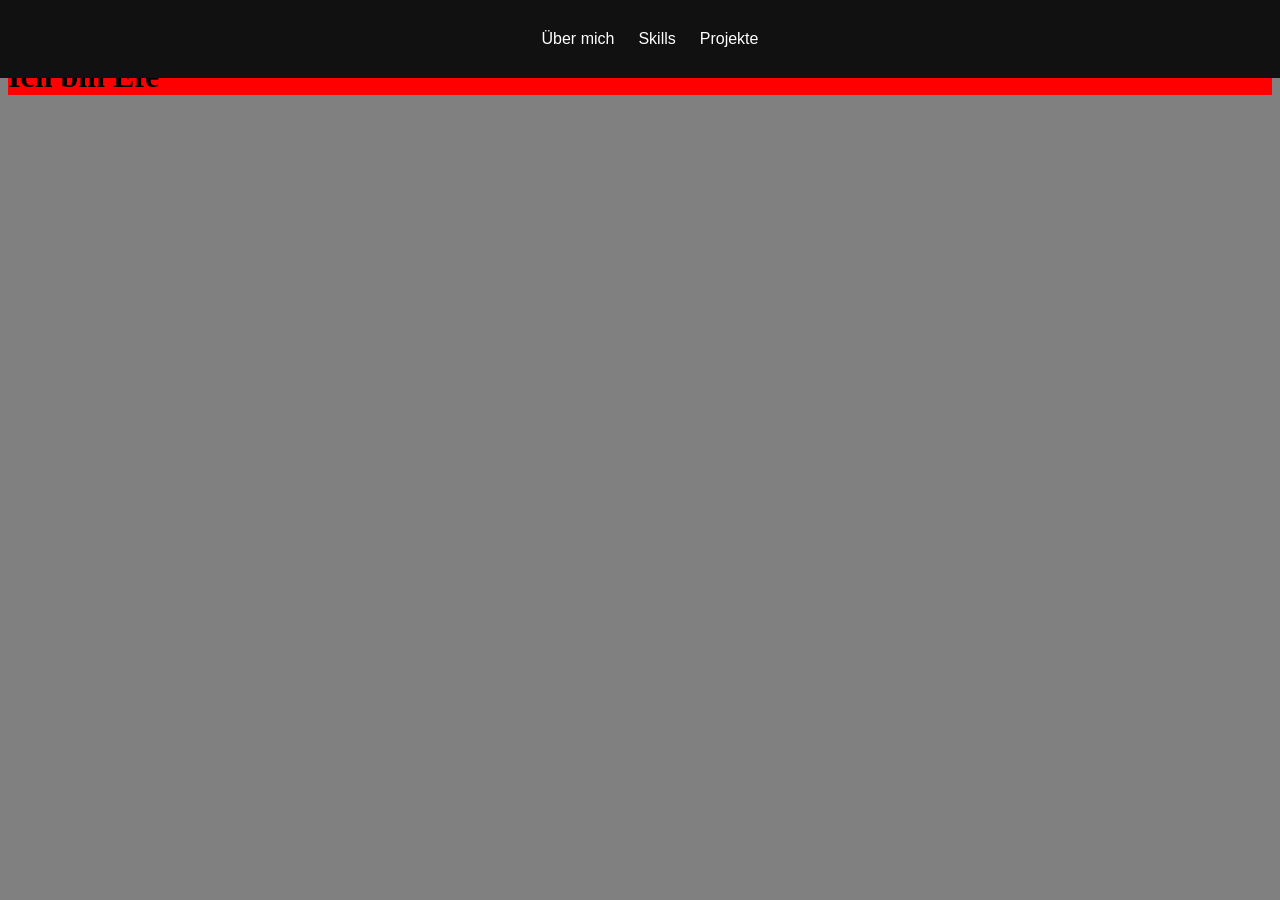
==== index.html @ 21edbffa "Update index content" ====
<!DOCTYPE html>
<html>
<head>
    <meta charset='utf-8'>
    <meta http-equiv='X-UA-Compatible' content='IE=edge'>
    <title>Page Title</title>
    <meta name='viewport' content='width=device-width, initial-scale=1'>
    <link rel='stylesheet' type='text/css' media='screen' href='style.css'>
    <script src='main.js'></script>
</head>
<body>
    <haeder class="navbar">
        <div class="container">
            <nav>
                <a href="./ueberMich.html">Über mich</a>
                <a href="./skills.html">Skills</a>
                <a href="./projekte.html">Projekte</a>
            </nav>
        </div>
    </haeder>
    <main>
        <h1>
            Hey Du, <br>
            Ich bin Efe
        </h1>
    </main>
    <footer></footer>
</body>
</html>
---- style.css ----
body{
    background-color: gray;
}

header{
    
}

.navbar {
  position: fixed;

  top: 0;
  left: 0;
  width: 100%;
  background: #111;
  padding: 30px 0;
}

.container {
  max-width: 1100px;
  margin: 0 auto;
  display: flex;
  align-items: center;
  justify-content: center;
}

.navbar a {
  color: white;
  text-decoration: none;
  font-family: "Inter", sans-serif;
  margin-left: 20px;
}

.navbar a:hover {
  color: blue;
}


main{
    background-color: red;
}

footer{
    background-color: yellow;
}
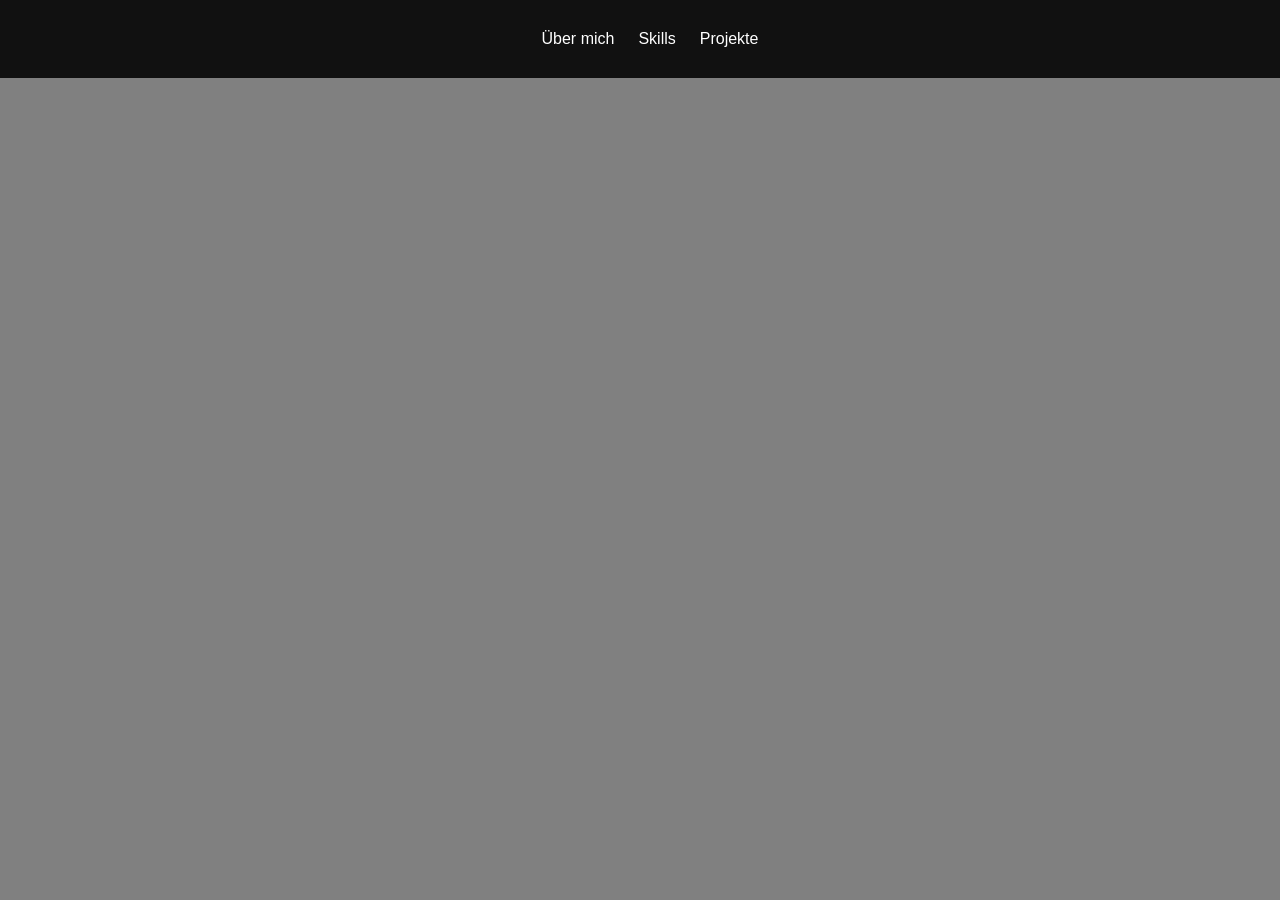
==== commit 86e8e23f: "Update index content" ====
--- a/index.html
+++ b/index.html
@@ -21,7 +21,6 @@
     <main>
         <h1>
             Hey Du, <br>
-            Ich bin Efe
         </h1>
     </main>
     <footer></footer>
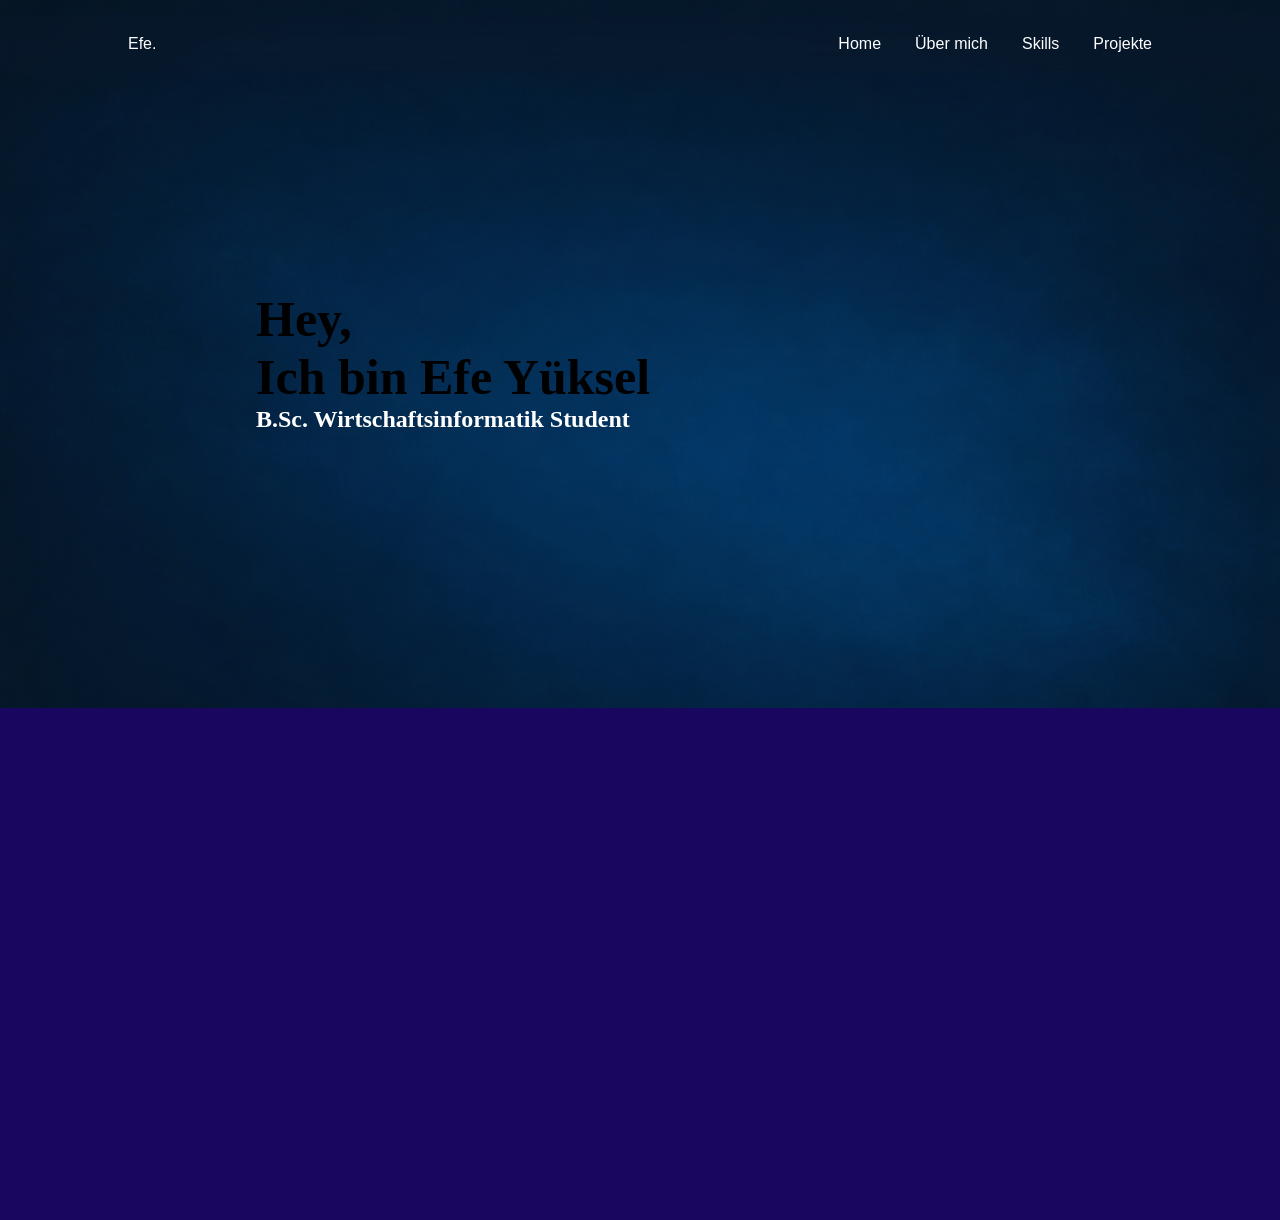
==== commit 61a015c1: "Update index content" ====
--- a/index.html
+++ b/index.html
@@ -10,8 +10,10 @@
 </head>
 <body>
     <haeder class="navbar">
-        <div class="container">
+        <div class="navbarContainer">
+            <div class="logo">Efe.</div>
             <nav>
+                <a href="./ueberMich.html">Home</a>
                 <a href="./ueberMich.html">Über mich</a>
                 <a href="./skills.html">Skills</a>
                 <a href="./projekte.html">Projekte</a>
@@ -20,8 +22,12 @@
     </haeder>
     <main>
         <h1>
-            Hey Du, <br>
+            Hey, <br>
+            Ich bin Efe Yüksel
         </h1>
+        <h2>
+            B.Sc. Wirtschaftsinformatik Student
+        </h2>
     </main>
     <footer></footer>
 </body>
--- a/style.css
+++ b/style.css
@@ -1,45 +1,79 @@
 body{
-    background-color: gray;
+    background-color: rgb(25, 6, 94);
+    margin: 0px;
+    padding: 0px;
+    box-sizing: border-box;
 }
 
 header{
     
 }
 
+
+
 .navbar {
   position: fixed;
-
   top: 0;
-  left: 0;
   width: 100%;
-  background: #111;
-  padding: 30px 0;
+  background: transparent;
+  padding: 15px 0;
 }
 
-.container {
-  max-width: 1100px;
-  margin: 0 auto;
+.navbarContainer {
   display: flex;
-  align-items: center;
-  justify-content: center;
+  justify-content: space-between;
+  background-color: rgba(10, 25, 47, 0.4);
+  backdrop-filter: blur(10px);
+  padding-left: 10%;
+  padding-right: 10%;
+  padding-top: 20px;
+  padding-bottom: 20px;
+  margin-left: 0px;
+  margin-right: 0px;
+  margin-top: 0px;
+}
+
+.logo{
+    color: white;
+    font-family: "Inter", sans-serif;
+    font-size: 100%;
 }
 
 .navbar a {
   color: white;
   text-decoration: none;
   font-family: "Inter", sans-serif;
-  margin-left: 20px;
+  font-size: 100%;
+  margin-left: 30px;
 }
 
 .navbar a:hover {
-  color: blue;
+  color: gray;
 }
 
 
 main{
-    background-color: red;
+    background-image: url("./pictures/b1.png");
+    background-size: 100%;
+    padding: 20%;
+
+
 }
 
+main h1{
+    font-size: 50px;
+    margin-bottom: 0px;
+}
+main h2{
+    color: white;
+    margin-top: 0px;
+    font-size: 100;
+}
+
+
 footer{
-    background-color: yellow;
+
+    padding: 20%;
+
 }
+
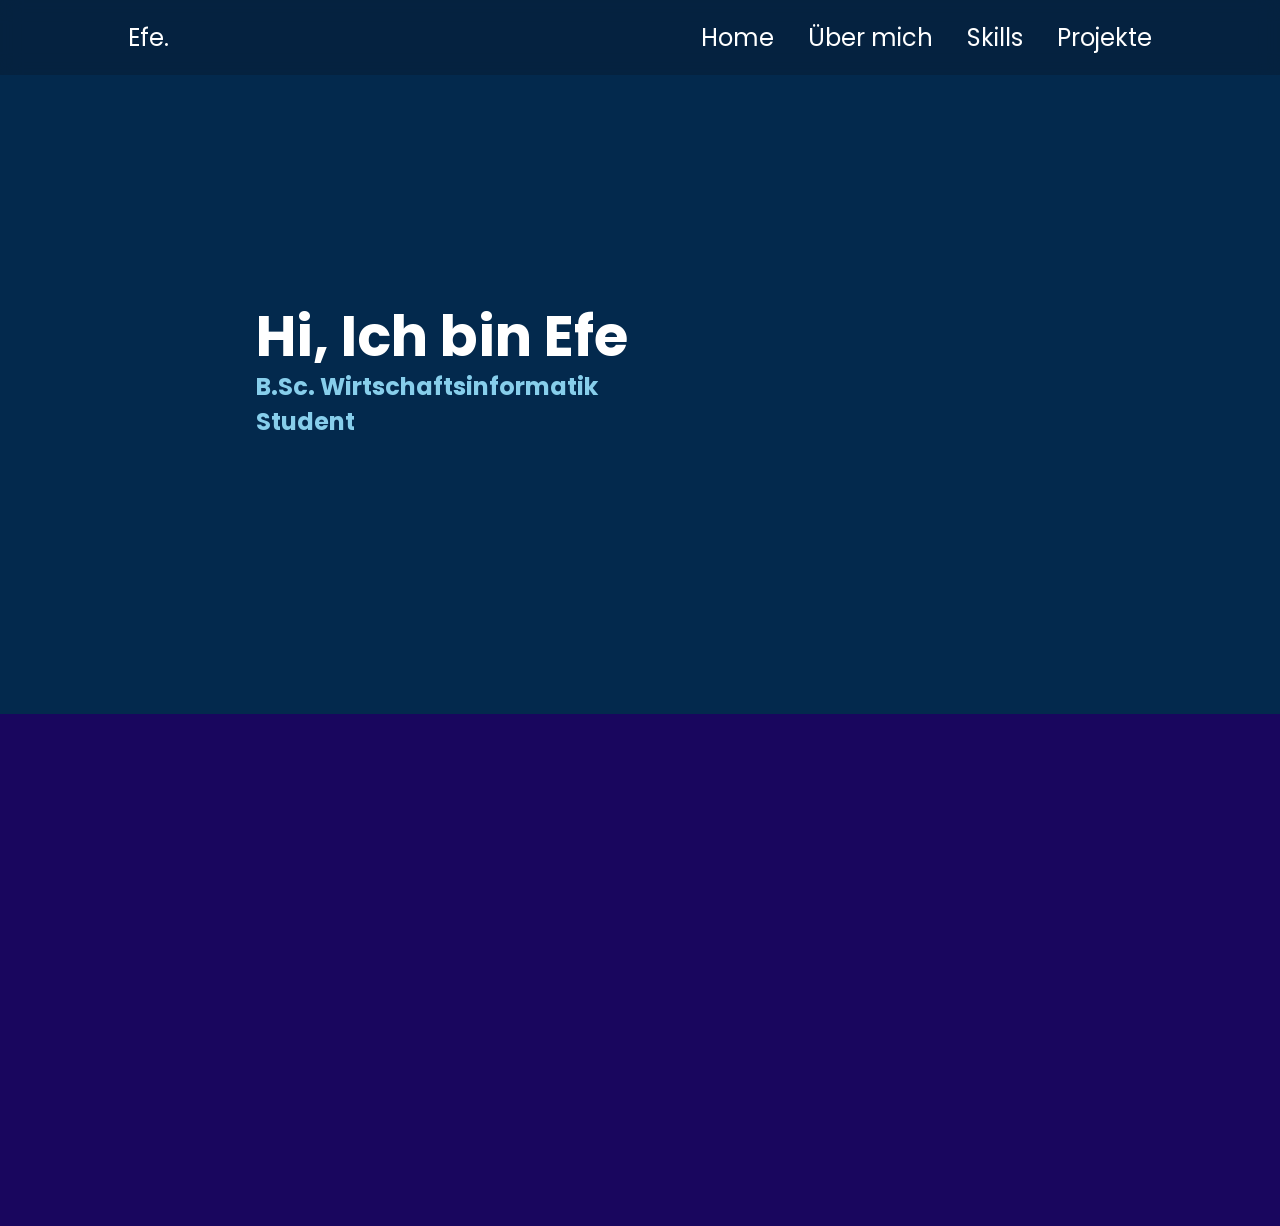
==== commit 67972a10: "updated" ====
--- a/index.html
+++ b/index.html
@@ -7,6 +7,7 @@
     <meta name='viewport' content='width=device-width, initial-scale=1'>
     <link rel='stylesheet' type='text/css' media='screen' href='style.css'>
     <script src='main.js'></script>
+    <link href="https://fonts.googleapis.com/css2?family=Poppins:wght@600;700&display=swap" rel="stylesheet">
 </head>
 <body>
     <haeder class="navbar">
@@ -22,11 +23,12 @@
     </haeder>
     <main>
         <h1>
-            Hey, <br>
-            Ich bin Efe Yüksel
+            Hi,
+            Ich bin Efe
         </h1>
         <h2>
-            B.Sc. Wirtschaftsinformatik Student
+            B.Sc. Wirtschaftsinformatik<br>
+            Student
         </h2>
     </main>
     <footer></footer>
--- a/style.css
+++ b/style.css
@@ -16,7 +16,6 @@
   top: 0;
   width: 100%;
   background: transparent;
-  padding: 15px 0;
 }
 
 .navbarContainer {
@@ -28,22 +27,22 @@
   padding-right: 10%;
   padding-top: 20px;
   padding-bottom: 20px;
-  margin-left: 0px;
-  margin-right: 0px;
-  margin-top: 0px;
+  top: 0;
+  left: 0;
+  right: 0;
 }
 
 .logo{
     color: white;
-    font-family: "Inter", sans-serif;
-    font-size: 100%;
+    font-family: 'Poppins', sans-serif;
+    font-size: 1.5em;
 }
 
 .navbar a {
   color: white;
   text-decoration: none;
-  font-family: "Inter", sans-serif;
-  font-size: 100%;
+  font-family: 'Poppins', sans-serif;
+  font-size: 1.5em;
   margin-left: 30px;
 }
 
@@ -53,21 +52,27 @@
 
 
 main{
-    background-image: url("./pictures/b1.png");
-    background-size: 100%;
+    background-color: rgb(3, 41, 77);
+    background-size: cover;
+    background-position: center;
+    background-repeat: no-repeat;
     padding: 20%;
-
-
+    
 }
 
 main h1{
-    font-size: 50px;
+    color: white;
+    font-size: 3.5em;
     margin-bottom: 0px;
+    font-family: 'Poppins', sans-serif;
+    font-weight: 700;
 }
 main h2{
-    color: white;
-    margin-top: 0px;
-    font-size: 100;
+    color: skyblue;
+    margin-top: -10px;
+    font-size: 1.5em;
+    font-family: 'Poppins', sans-serif;
+    font-weight: 700;
 }
 
 
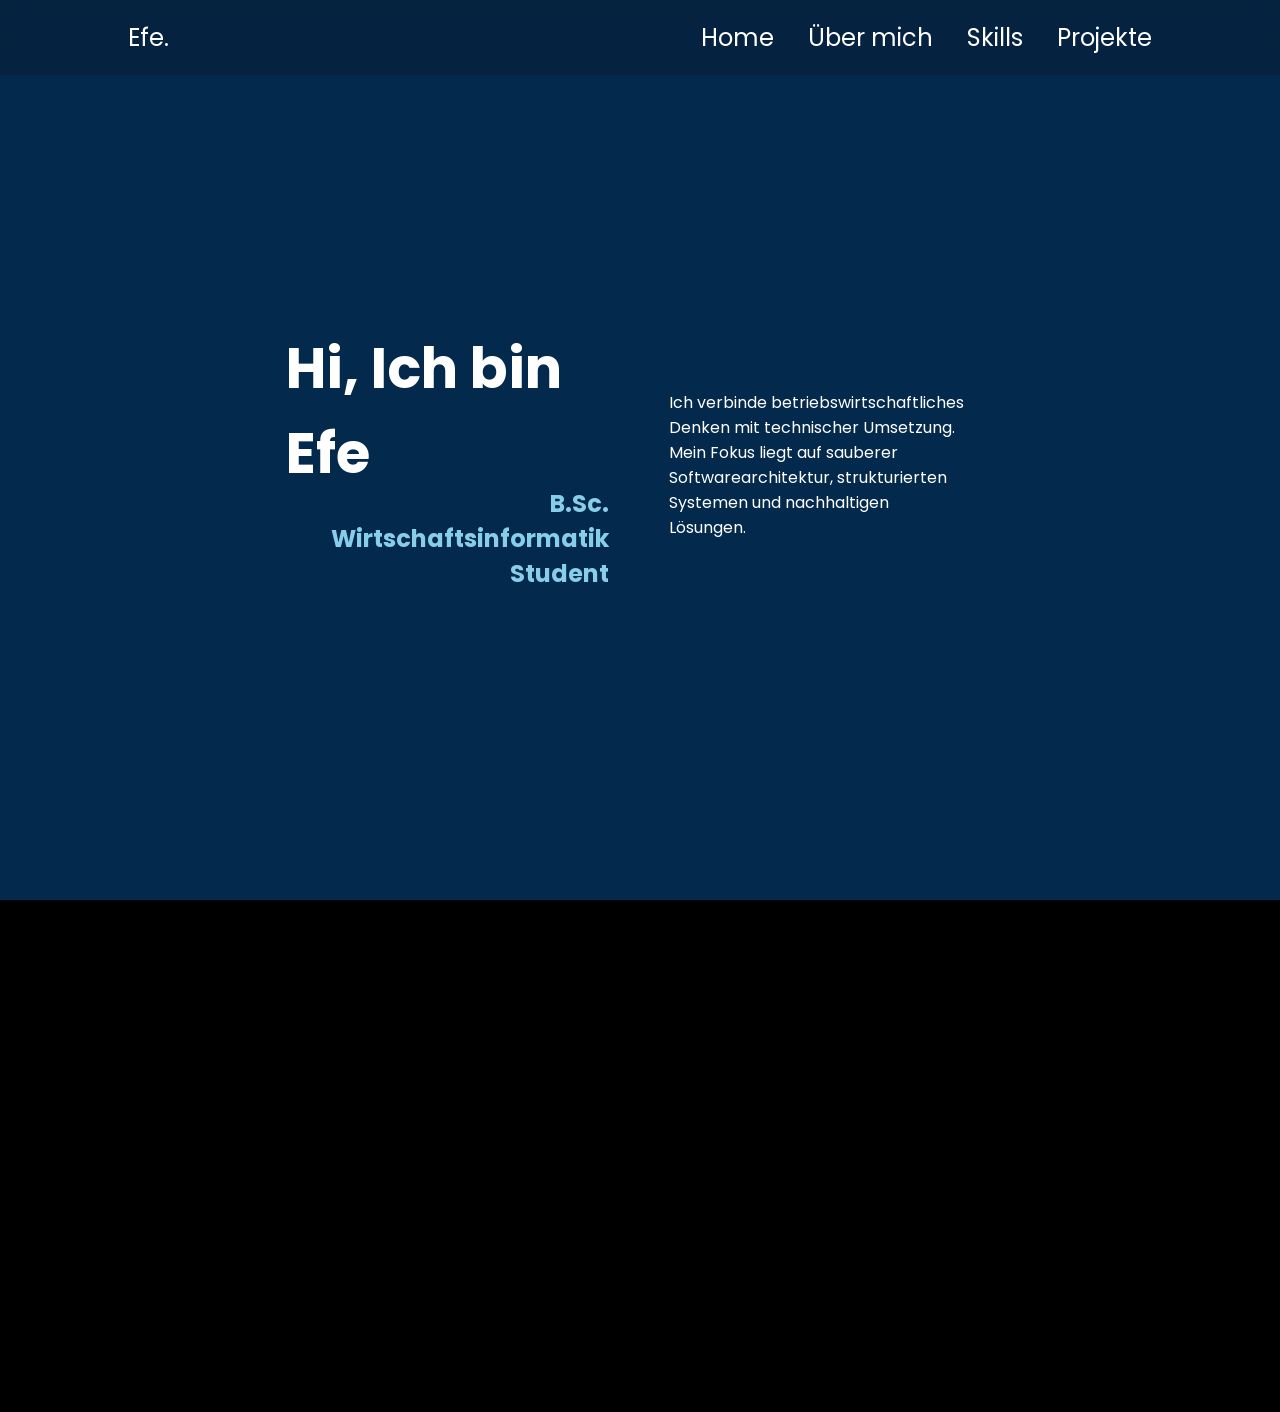
==== commit e0129ec5: "updated" ====
--- a/index.html
+++ b/index.html
@@ -22,15 +22,23 @@
         </div>
     </haeder>
     <main>
-        <h1>
-            Hi,
-            Ich bin Efe
-        </h1>
-        <h2>
-            B.Sc. Wirtschaftsinformatik<br>
-            Student
-        </h2>
-    </main>
-    <footer></footer>
+        <div class="hero">
+
+            <div class="hero-left">
+                <h1>Hi, Ich bin Efe</h1>
+                <h2>B.Sc. Wirtschaftsinformatik<br>Student</h2>
+            </div>
+
+        <div class="introduction">
+            Ich verbinde betriebswirtschaftliches Denken mit technischer Umsetzung.
+            Mein Fokus liegt auf sauberer Softwarearchitektur, strukturierten Systemen und nachhaltigen Lösungen.
+        </div>
+
+  </div>
+</main>
+
+    <footer>
+
+    </footer>
 </body>
 </html>
--- a/style.css
+++ b/style.css
@@ -1,8 +1,11 @@
 body{
-    background-color: rgb(25, 6, 94);
-    margin: 0px;
-    padding: 0px;
-    box-sizing: border-box;
+    background-color: black;
+    margin: 0;
+    padding: 0;
+}
+
+* {
+  box-sizing: border-box;
 }
 
 header{
@@ -10,27 +13,26 @@
 }
 
 
-
 .navbar {
   position: fixed;
   top: 0;
+  left: 0;
   width: 100%;
-  background: transparent;
+  background: rgba(10, 25, 47, 0.4);
+  backdrop-filter: blur(10px);
+  -webkit-backdrop-filter: blur(10px);
+  z-index: 1000;
 }
+
 
 .navbarContainer {
   display: flex;
   justify-content: space-between;
-  background-color: rgba(10, 25, 47, 0.4);
-  backdrop-filter: blur(10px);
-  padding-left: 10%;
-  padding-right: 10%;
-  padding-top: 20px;
-  padding-bottom: 20px;
-  top: 0;
-  left: 0;
-  right: 0;
+  align-items: center;
+  padding: 20px 10%;
+  background: transparent;
 }
+
 
 .logo{
     color: white;
@@ -50,29 +52,74 @@
   color: gray;
 }
 
+@media (max-width: 992px) {
+  .logo { font-size: 1.3rem; }
+  .navbar a { font-size: 0.95rem; margin-left: 20px; }
+  .navbarContainer { padding: 16px 6%; }
+}
+
+@media (max-width: 768px) {
+  .logo { font-size: 1.15rem; }
+  .navbar a { font-size: 0.9rem; margin-left: 14px; }
+  .navbarContainer { padding: 14px 5%; }
+}
+
+@media (max-width: 480px) {
+  .navbar a { font-size: 0.85rem; margin-left: 10px; }
+}
 
 main{
-    background-color: rgb(3, 41, 77);
-    background-size: cover;
-    background-position: center;
-    background-repeat: no-repeat;
-    padding: 20%;
+  padding: 0;
+  background-color: rgb(3, 41, 77);
+  display: flex;
+  padding: 20em;
+  justify-content: center;
+  align-items: center;
+  height: 100vh;
     
 }
 
 main h1{
-    color: white;
-    font-size: 3.5em;
-    margin-bottom: 0px;
-    font-family: 'Poppins', sans-serif;
-    font-weight: 700;
+  color: white;
+  font-size: 3.5em;
+  margin-bottom: 0px;
+  font-family: 'Poppins', sans-serif;
+  font-weight: 700;
+
 }
 main h2{
-    color: skyblue;
-    margin-top: -10px;
-    font-size: 1.5em;
-    font-family: 'Poppins', sans-serif;
-    font-weight: 700;
+  color: skyblue;
+  margin-top: -10px;
+  font-size: 1.5em;
+  font-family: 'Poppins', sans-serif;
+  font-weight: 700;
+  text-align: right;
+
+}
+
+
+.text-block {
+  flex: 1;
+}
+
+
+.hero {
+  display: flex;
+  align-items: center;
+  gap: 30px;
+}
+
+.hero-left {
+  display: flex;
+  flex-direction: column;
+}
+
+.introduction {
+  margin-top: 30px;
+  color: white;
+  padding: 30px;
+  width: 400px;
+  font-family: 'Poppins', sans-serif;
 }
 
 
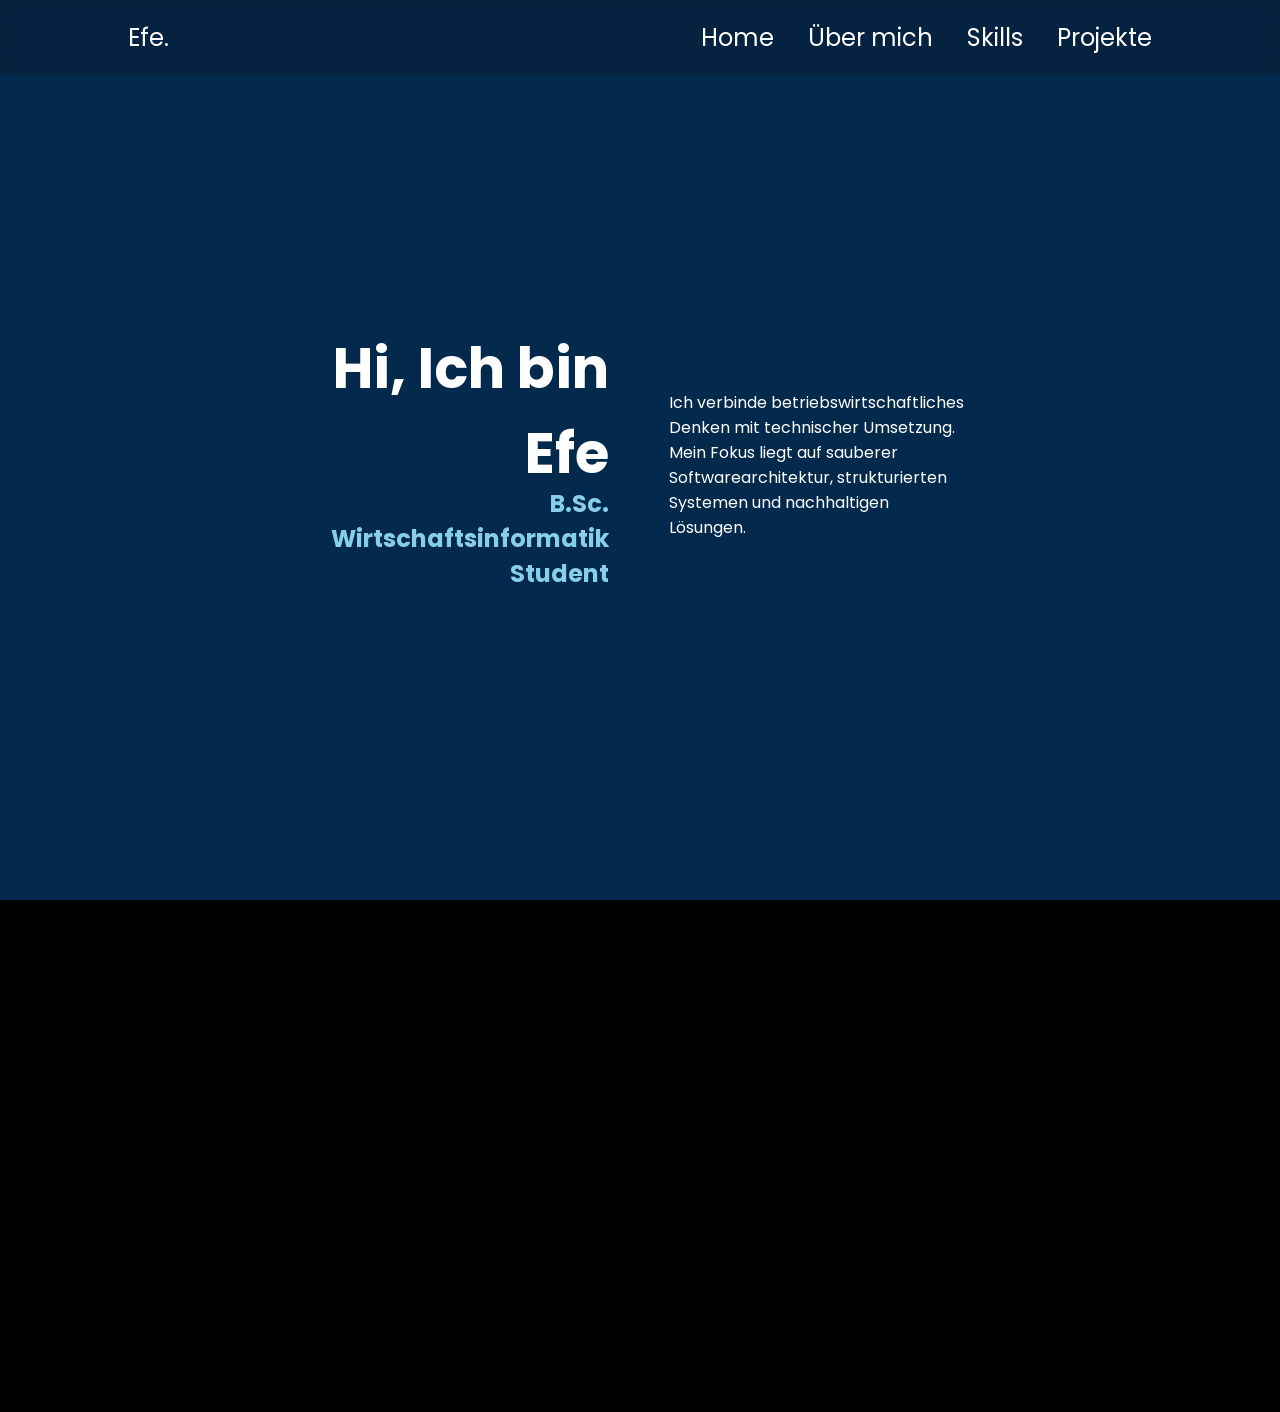
==== commit bdfc4354: "updated" ====
--- a/index.html
+++ b/index.html
@@ -8,6 +8,7 @@
     <link rel='stylesheet' type='text/css' media='screen' href='style.css'>
     <script src='main.js'></script>
     <link href="https://fonts.googleapis.com/css2?family=Poppins:wght@600;700&display=swap" rel="stylesheet">
+    <meta name="viewport" content="width=device-width, initial-scale=1, viewport-fit=cover">
 </head>
 <body>
     <haeder class="navbar">
--- a/style.css
+++ b/style.css
@@ -1,7 +1,9 @@
-body{
+html, body{
     background-color: black;
     margin: 0;
     padding: 0;
+    width: 100%;
+    overflow-x: hidden;
 }
 
 * {
@@ -13,7 +15,7 @@
 }
 
 
-.navbar {
+header, .navbar {
   position: fixed;
   top: 0;
   left: 0;
@@ -22,6 +24,7 @@
   backdrop-filter: blur(10px);
   -webkit-backdrop-filter: blur(10px);
   z-index: 1000;
+  padding-top: env(safe-area-inset-top);
 }
 
 
@@ -62,6 +65,19 @@
   .logo { font-size: 1.15rem; }
   .navbar a { font-size: 0.9rem; margin-left: 14px; }
   .navbarContainer { padding: 14px 5%; }
+
+  h1 {
+    font-size: 2rem;
+  }
+
+  h1 {
+    font-size: 2rem;
+  }
+
+  .hero {
+    flex-direction: column;     
+    align-items: flex-start; 
+  }
 }
 
 @media (max-width: 480px) {
@@ -81,16 +97,17 @@
 
 main h1{
   color: white;
-  font-size: 3.5em;
+  font-size: clamp(1.8rem, 6vw, 3.5rem);  
   margin-bottom: 0px;
   font-family: 'Poppins', sans-serif;
   font-weight: 700;
+  text-align: right;
 
 }
 main h2{
   color: skyblue;
   margin-top: -10px;
-  font-size: 1.5em;
+  font-size: clamp(1rem, 4vw, 1.5rem);  
   font-family: 'Poppins', sans-serif;
   font-weight: 700;
   text-align: right;
@@ -119,6 +136,7 @@
   color: white;
   padding: 30px;
   width: 400px;
+  max-width: 100%;
   font-family: 'Poppins', sans-serif;
 }
 
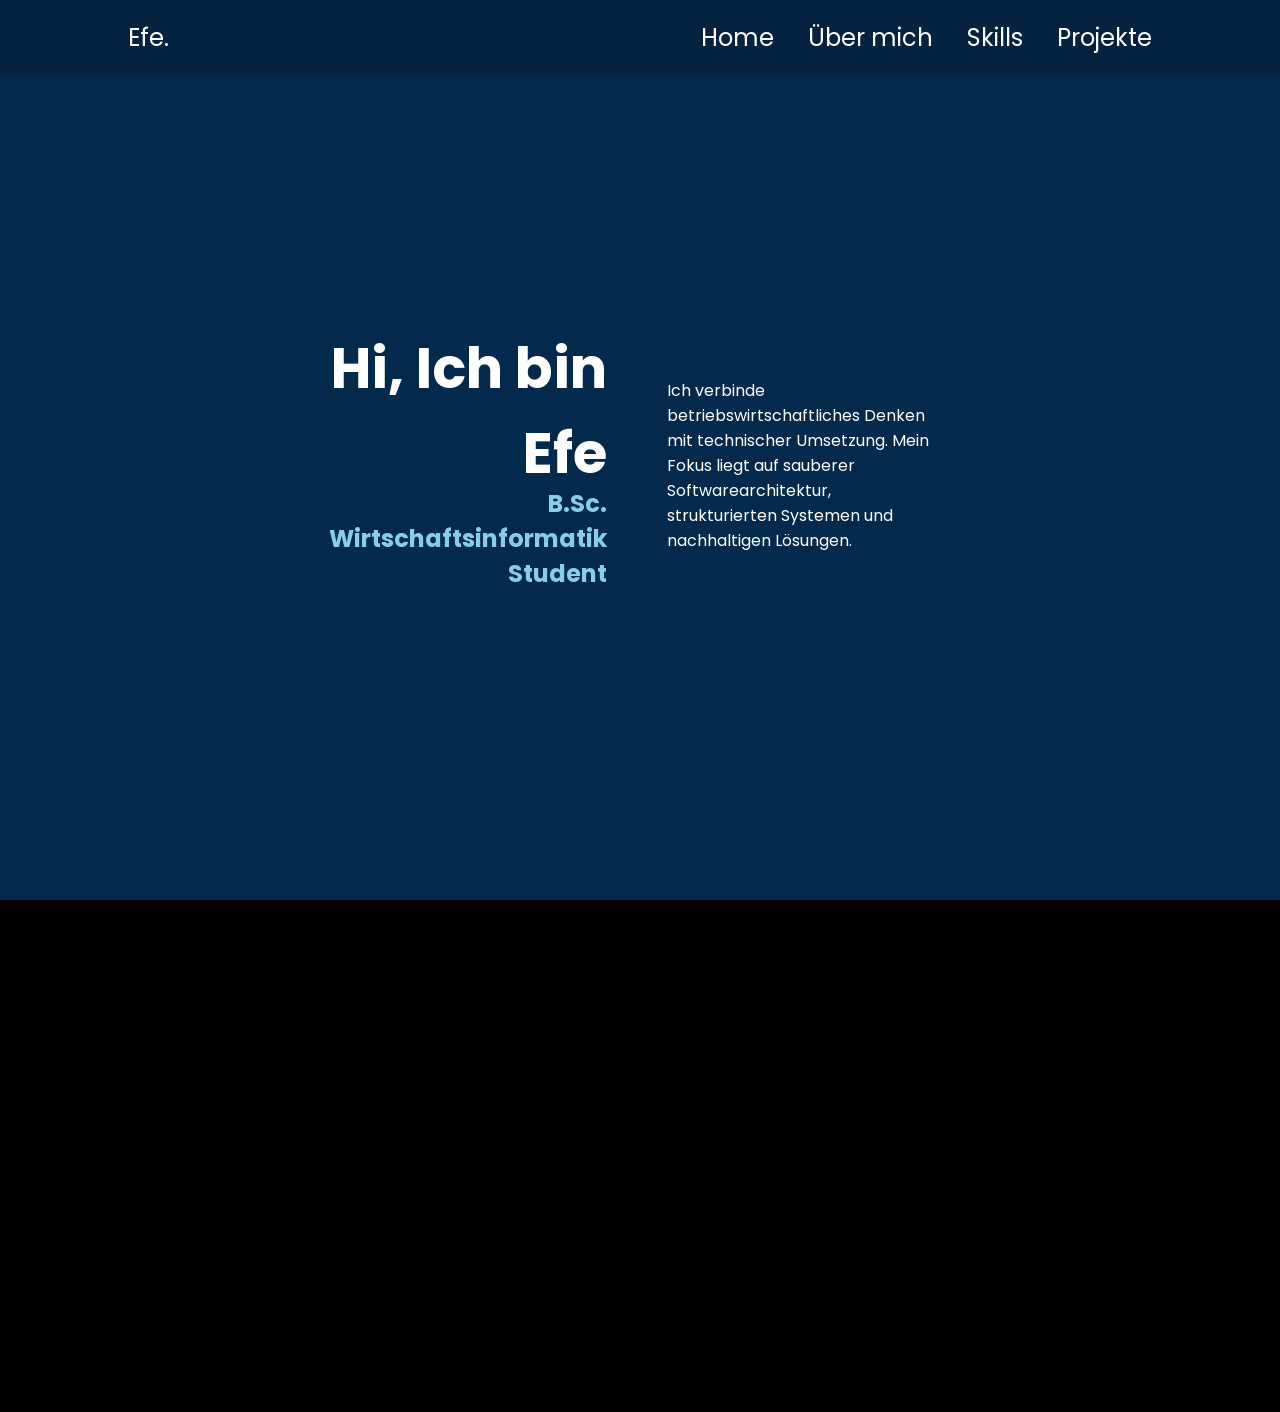
==== commit ee91a31a: "updated" ====
--- a/index.html
+++ b/index.html
@@ -8,7 +8,8 @@
     <link rel='stylesheet' type='text/css' media='screen' href='style.css'>
     <script src='main.js'></script>
     <link href="https://fonts.googleapis.com/css2?family=Poppins:wght@600;700&display=swap" rel="stylesheet">
-    <meta name="viewport" content="width=device-width, initial-scale=1, viewport-fit=cover">
+    <meta name="viewport" content="width=device-width, initial-scale=1.0, viewport-fit=cover">
+
 </head>
 <body>
     <haeder class="navbar">
@@ -16,7 +17,7 @@
             <div class="logo">Efe.</div>
             <nav>
                 <a href="./ueberMich.html">Home</a>
-                <a href="./ueberMich.html">Über mich</a>
+                <a href="about">Über mich</a>
                 <a href="./skills.html">Skills</a>
                 <a href="./projekte.html">Projekte</a>
             </nav>
@@ -35,7 +36,7 @@
             Mein Fokus liegt auf sauberer Softwarearchitektur, strukturierten Systemen und nachhaltigen Lösungen.
         </div>
 
-  </div>
+        
 </main>
 
     <footer>
--- a/style.css
+++ b/style.css
@@ -4,6 +4,7 @@
     padding: 0;
     width: 100%;
     overflow-x: hidden;
+    scroll-behavior: smooth;
 }
 
 * {
@@ -62,21 +63,28 @@
 }
 
 @media (max-width: 768px) {
+  .introduction{
+    width: 100%;
+    max-width: 100%;
+  }
   .logo { font-size: 1.15rem; }
   .navbar a { font-size: 0.9rem; margin-left: 14px; }
   .navbarContainer { padding: 14px 5%; }
 
   h1 {
-    font-size: 2rem;
+    max-width: 100%;
+
   }
 
   h1 {
-    font-size: 2rem;
+    max-width: 100%;
+
   }
 
   .hero {
     flex-direction: column;     
     align-items: flex-start; 
+    text-align: left;
   }
 }
 
@@ -85,7 +93,7 @@
 }
 
 main{
-  padding: 0;
+  padding: 0 6%;
   background-color: rgb(3, 41, 77);
   display: flex;
   padding: 20em;
@@ -102,8 +110,10 @@
   font-family: 'Poppins', sans-serif;
   font-weight: 700;
   text-align: right;
+  overflow-wrap: break-word;
+  max-width: 100%;
+}
 
-}
 main h2{
   color: skyblue;
   margin-top: -10px;
@@ -111,7 +121,8 @@
   font-family: 'Poppins', sans-serif;
   font-weight: 700;
   text-align: right;
-
+  overflow-wrap: break-word;
+  max-width: 100%;
 }
 
 
@@ -124,11 +135,15 @@
   display: flex;
   align-items: center;
   gap: 30px;
+  max-width: 100%;
+
 }
 
 .hero-left {
   display: flex;
   flex-direction: column;
+  max-width: 100%;
+
 }
 
 .introduction {
@@ -147,3 +162,7 @@
 
 }
 
+about{
+  background: yellow;
+  margin-bottom: 0px;
+}
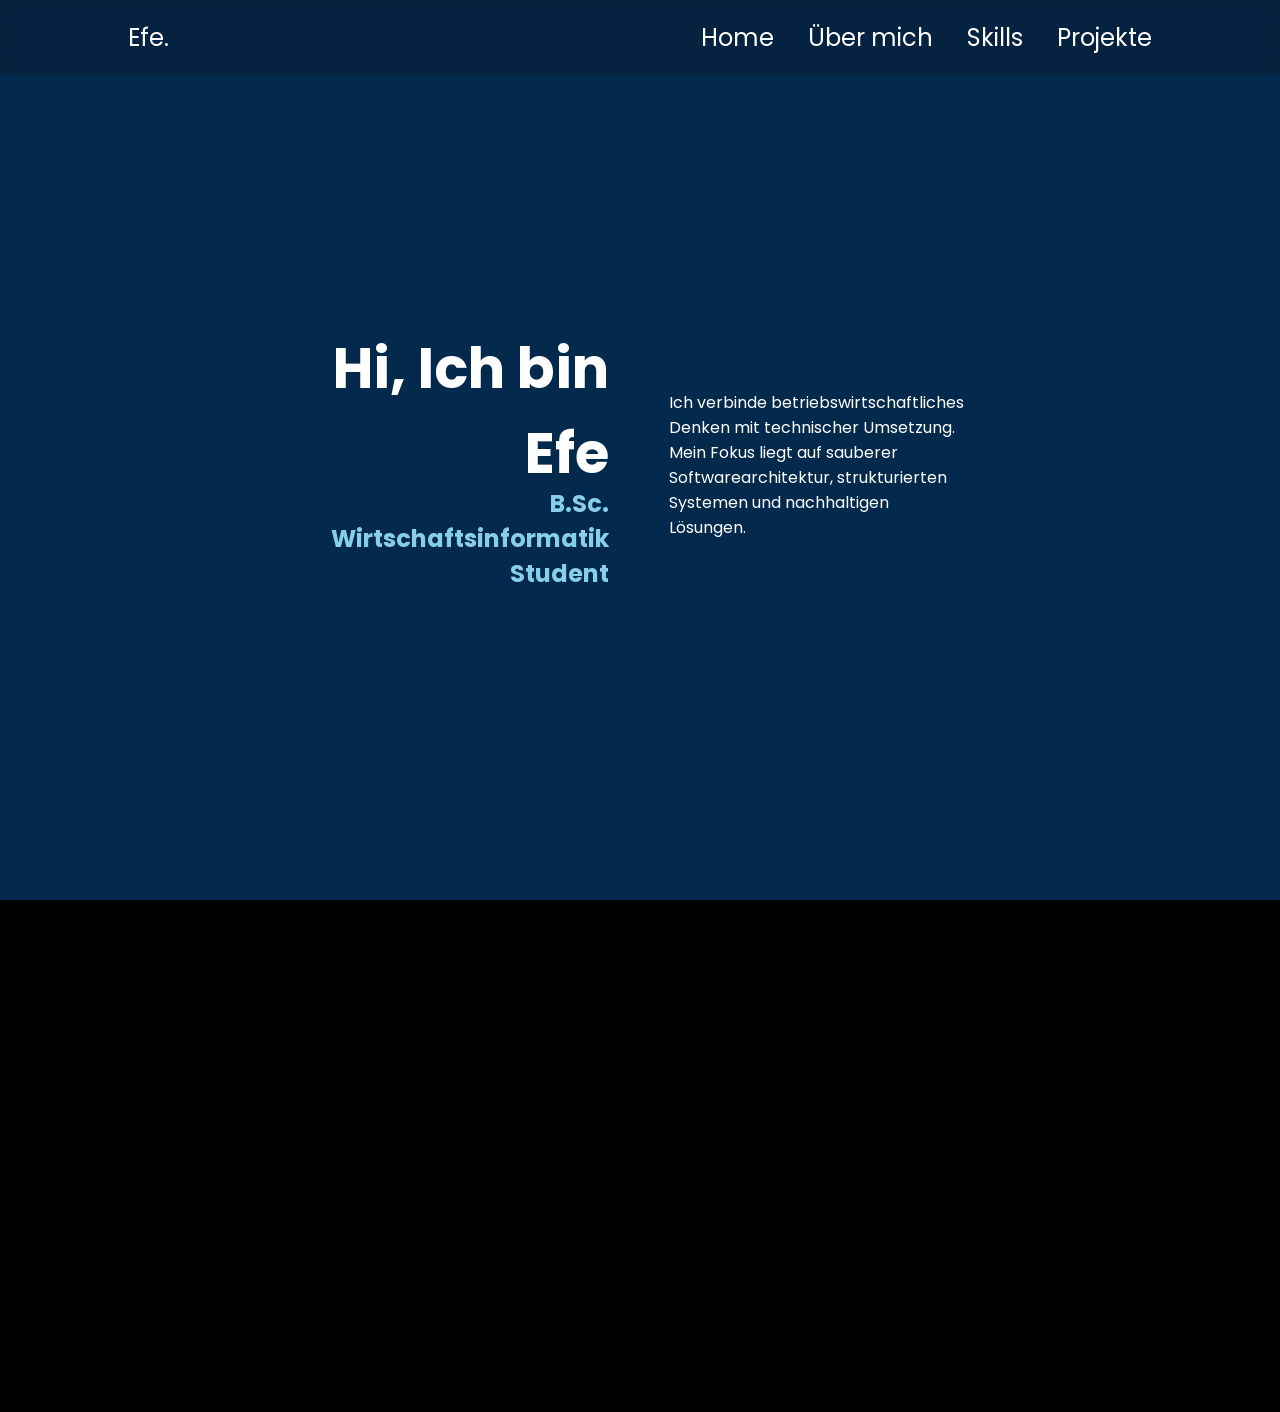
==== commit 3ac076ad: "fix" ====
--- a/index.html
+++ b/index.html
@@ -16,8 +16,8 @@
         <div class="navbarContainer">
             <div class="logo">Efe.</div>
             <nav>
-                <a href="./ueberMich.html">Home</a>
-                <a href="about">Über mich</a>
+                <a href="./index.html">Home</a>
+                <a href="-/ueberMich.html">Über mich</a>
                 <a href="./skills.html">Skills</a>
                 <a href="./projekte.html">Projekte</a>
             </nav>
--- a/style.css
+++ b/style.css
@@ -56,41 +56,21 @@
   color: gray;
 }
 
-@media (max-width: 992px) {
-  .logo { font-size: 1.3rem; }
-  .navbar a { font-size: 0.95rem; margin-left: 20px; }
-  .navbarContainer { padding: 16px 6%; }
-}
 
 @media (max-width: 768px) {
   .introduction{
-    width: 100%;
-    max-width: 100%;
+        max-width: 100%;
   }
   .logo { font-size: 1.15rem; }
   .navbar a { font-size: 0.9rem; margin-left: 14px; }
   .navbarContainer { padding: 14px 5%; }
-
-  h1 {
-    max-width: 100%;
-
-  }
-
-  h1 {
-    max-width: 100%;
-
-  }
-
   .hero {
-    flex-direction: column;     
-    align-items: flex-start; 
-    text-align: left;
+    flex-direction: row;     
+    align-items: center; 
+    text-align: center;
   }
 }
 
-@media (max-width: 480px) {
-  .navbar a { font-size: 0.85rem; margin-left: 10px; }
-}
 
 main{
   padding: 0 6%;
@@ -111,9 +91,8 @@
   font-weight: 700;
   text-align: right;
   overflow-wrap: break-word;
-  max-width: 100%;
+
 }
-
 main h2{
   color: skyblue;
   margin-top: -10px;
@@ -122,7 +101,8 @@
   font-weight: 700;
   text-align: right;
   overflow-wrap: break-word;
-  max-width: 100%;
+
+
 }
 
 
@@ -135,15 +115,11 @@
   display: flex;
   align-items: center;
   gap: 30px;
-  max-width: 100%;
-
 }
 
 .hero-left {
   display: flex;
   flex-direction: column;
-  max-width: 100%;
-
 }
 
 .introduction {
